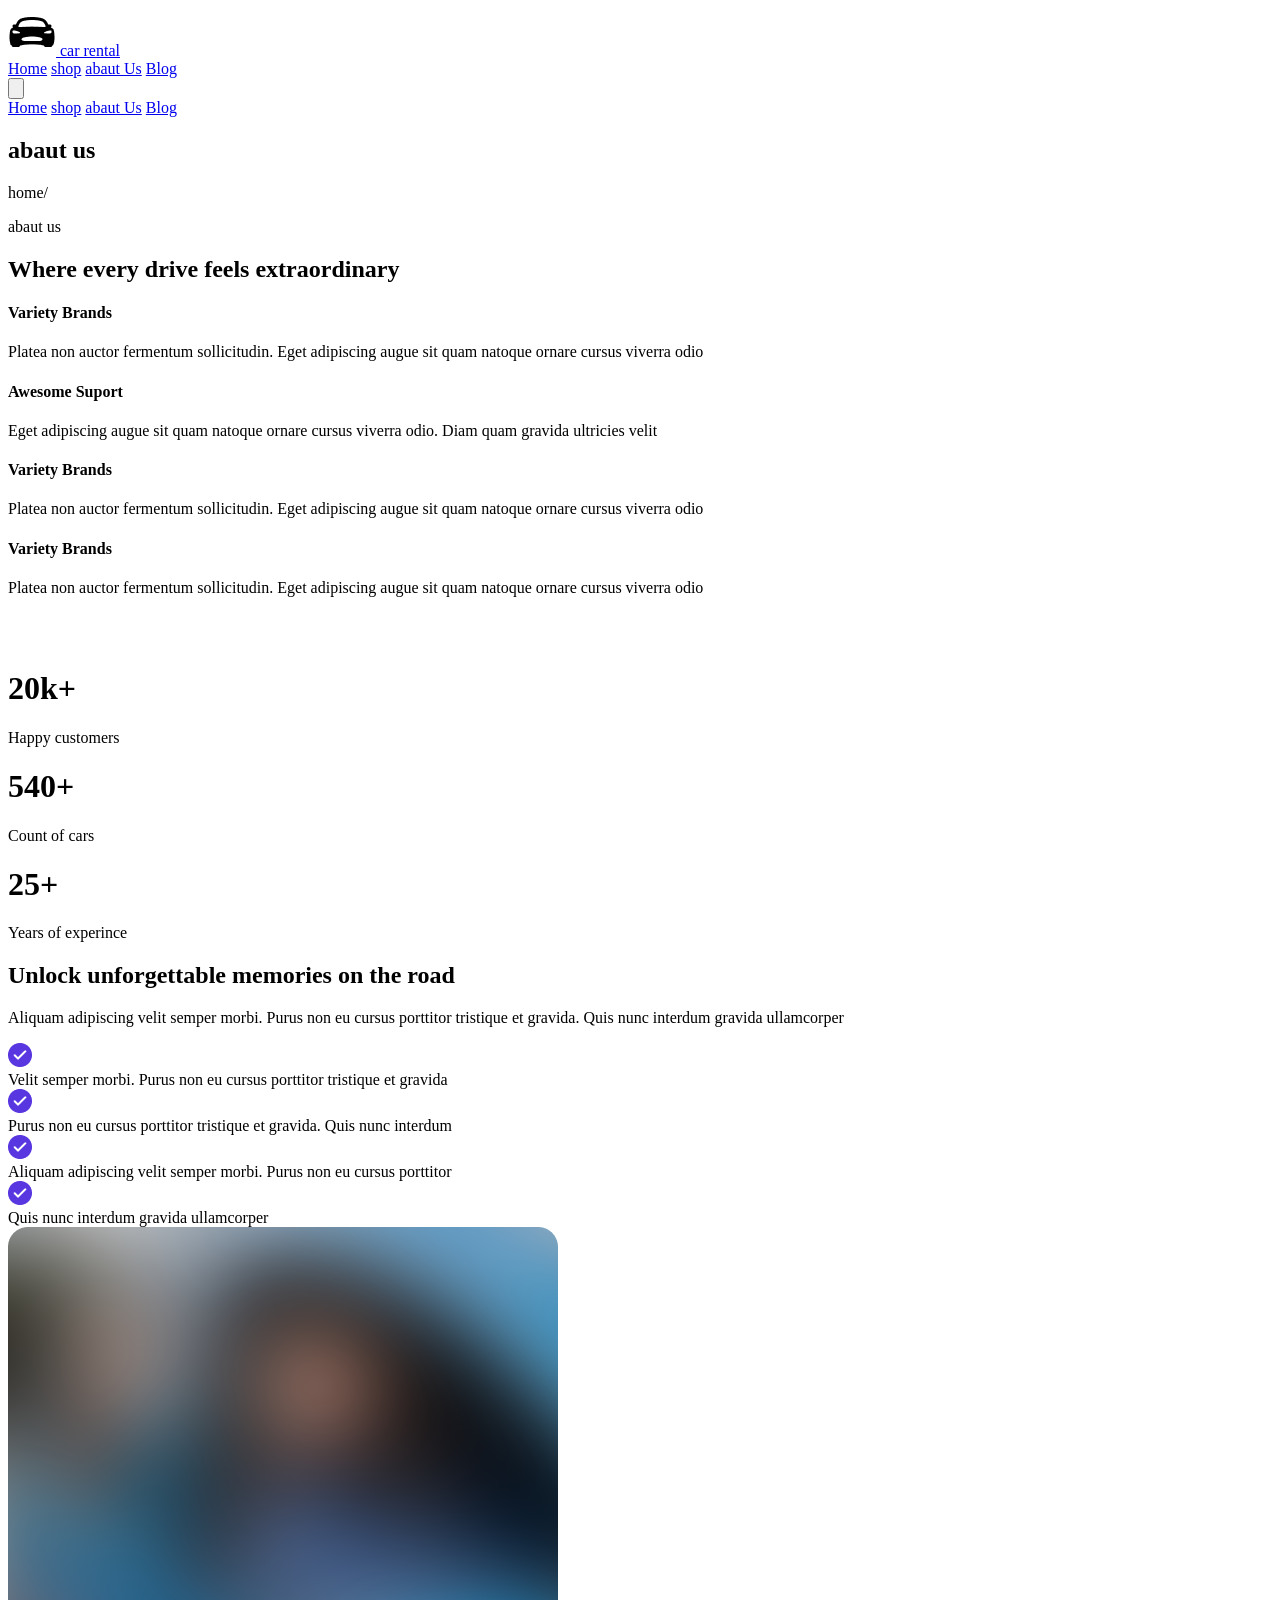
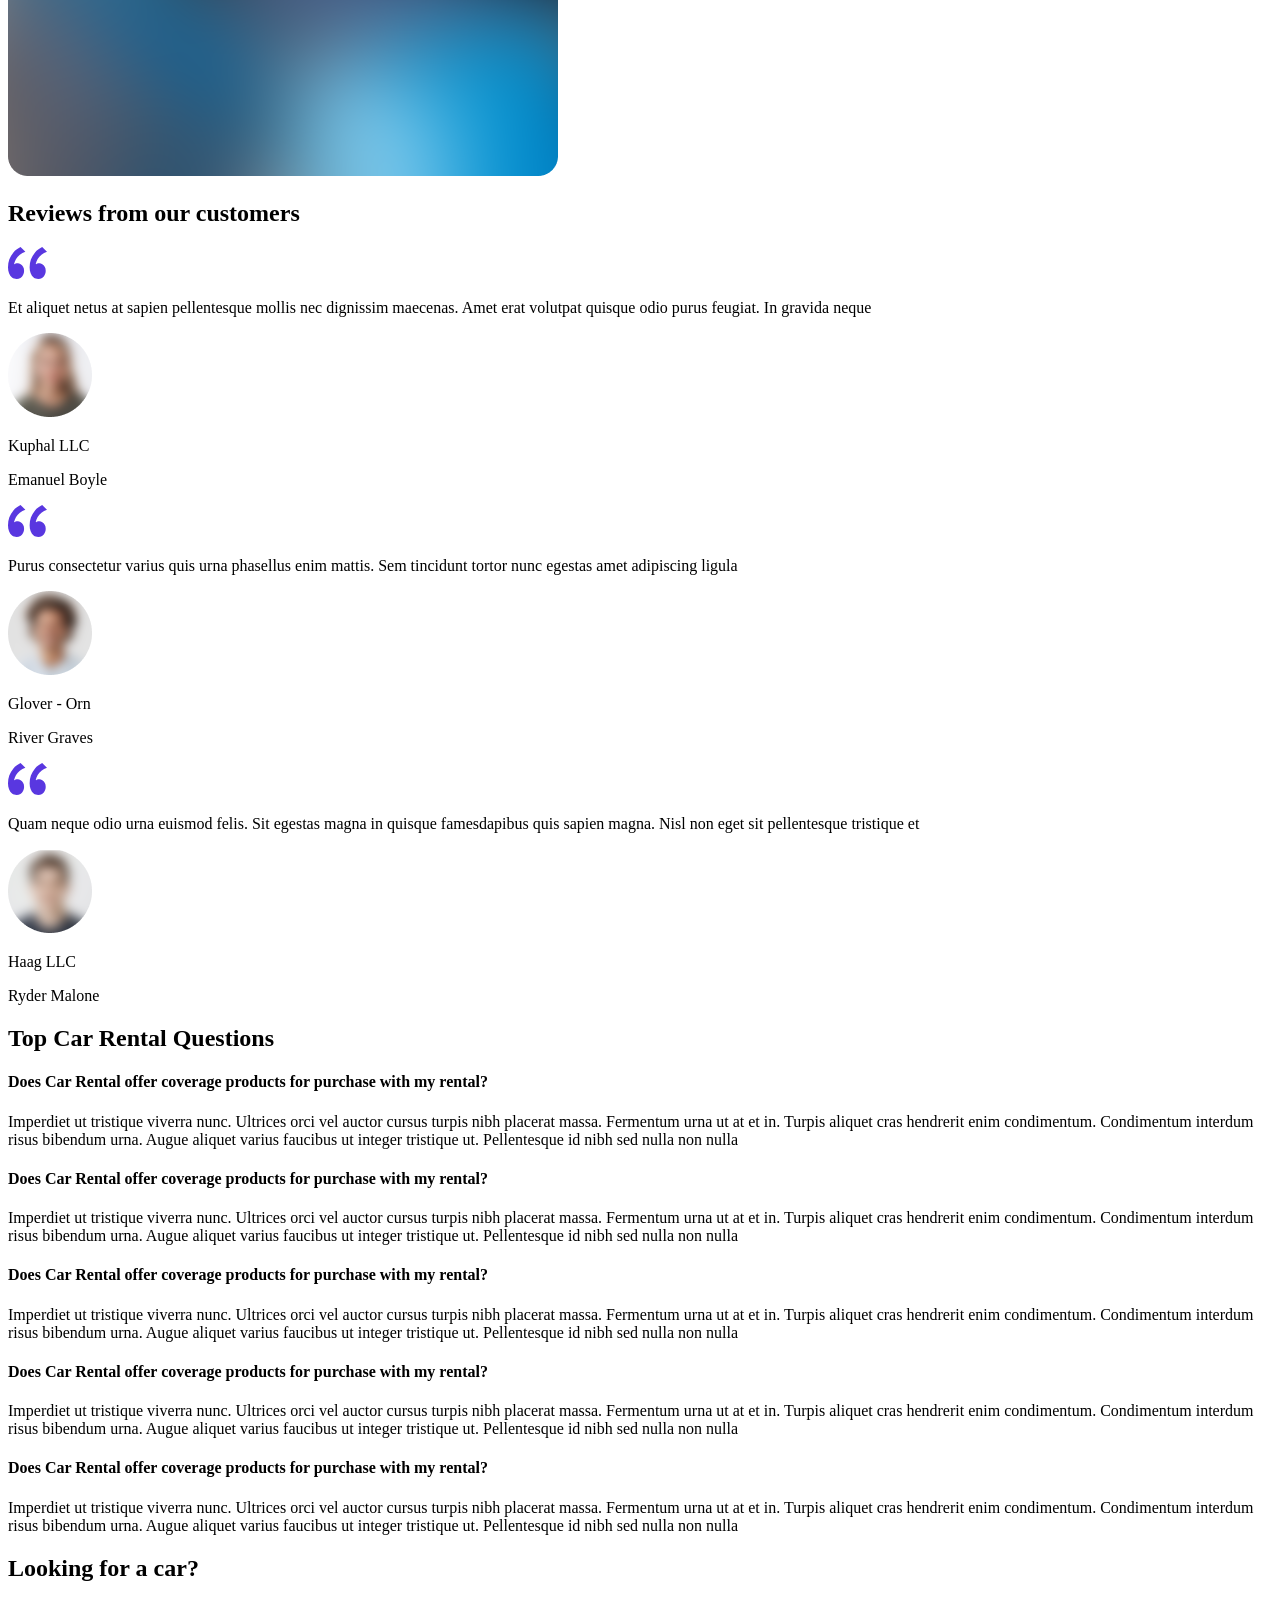
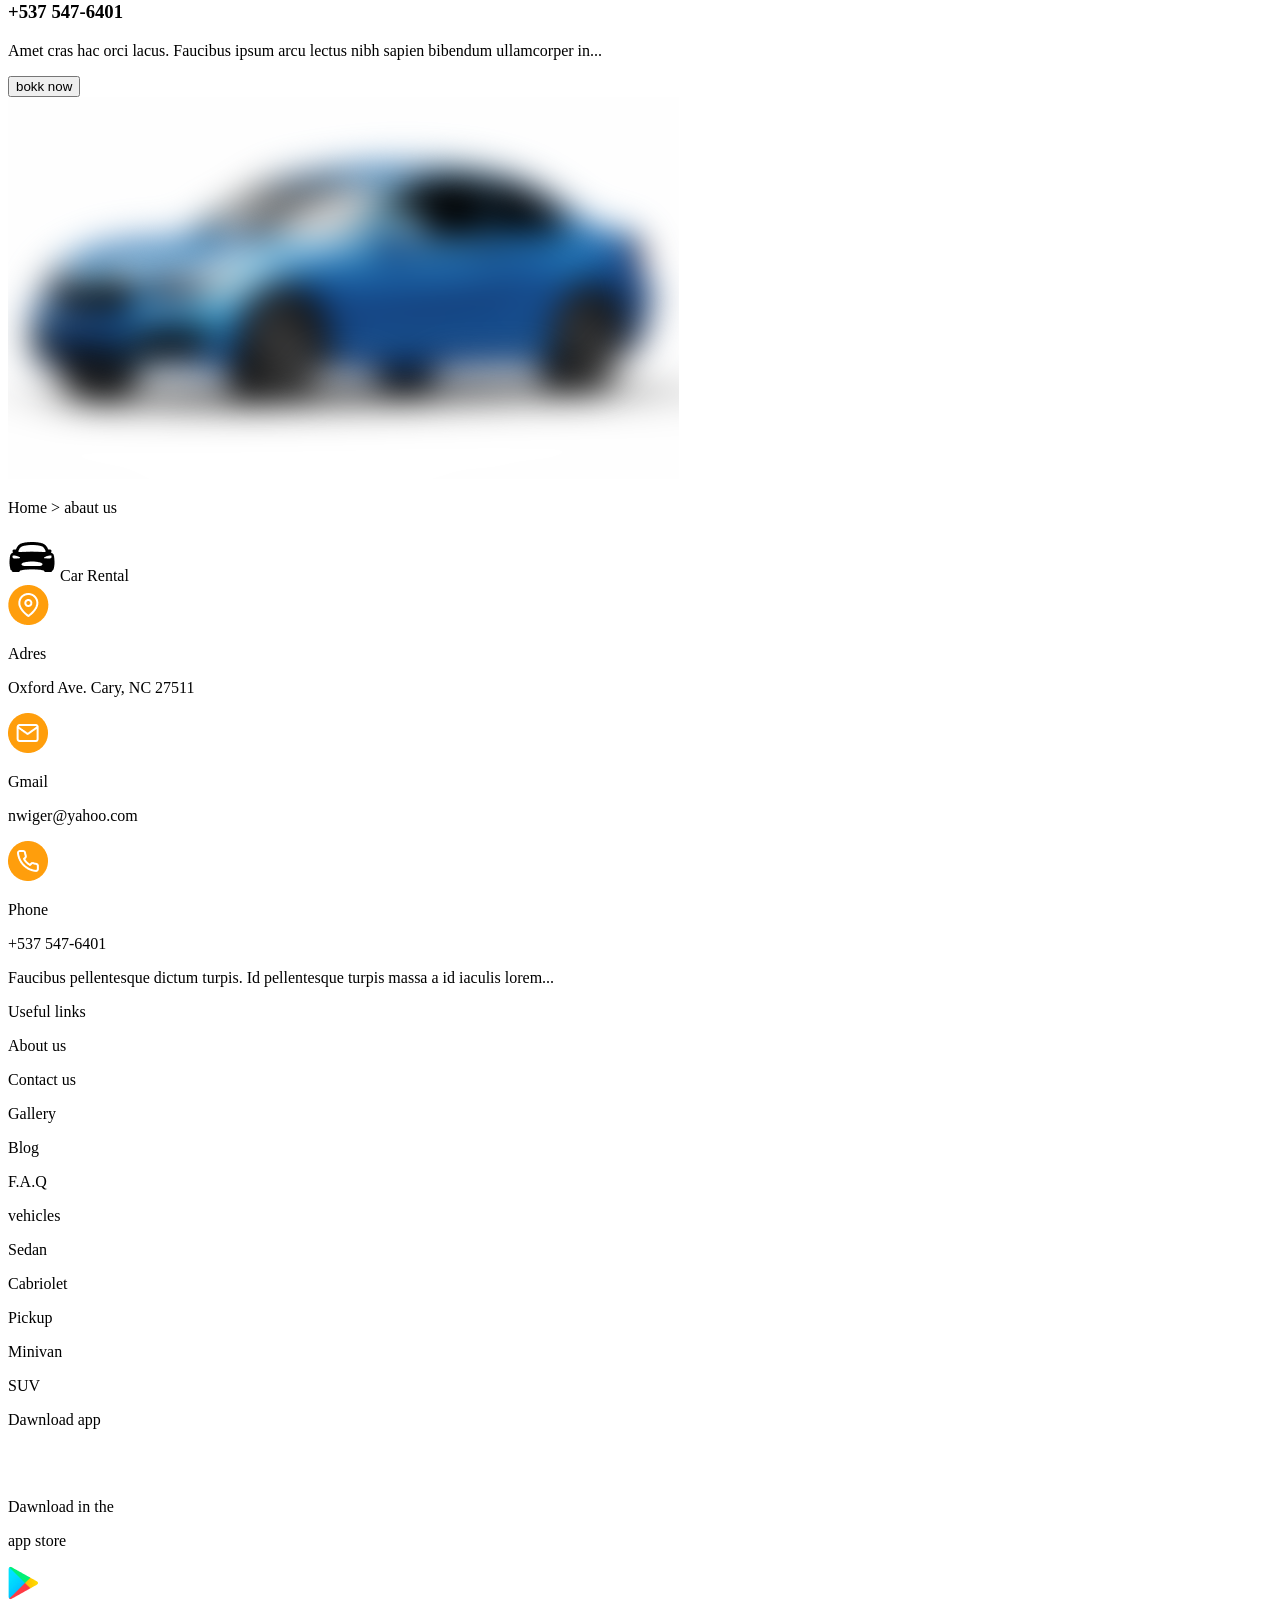
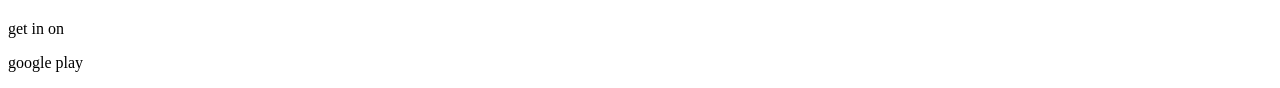
==== pages/about_us.html @ b74bc89e "Add files via upload" ====
<!DOCTYPE html>
<html lang="en">

<head>
    <meta charset="UTF-8">
    <meta name="viewport" content="width=device-width, initial-scale=1.0">
    <link rel="stylesheet" href="../style/pages/abaut.css">
    <title>Document</title>
</head>

<body data-page-id="3">


    <header>
        <div class="box">
            <div class="logo">
                <a href="/index.html">
                    <img src="../images/logo.png" alt="">
                    car rental
                </a>
            </div>
            <div class="nav">
                <a href="/index.html" class="active-page">Home</a>
                <a href="/pages/shop.html">shop</a>
                <a href="/pages/about_us.html">abaut Us</a>
                <a href="/pages/blog.html">Blog</a>
            </div>
            <div id="humburger" data-open="false" data-direction="top-bottom">
                <button><img src="https://www.svgrepo.com/show/506800/burger-menu.svg" alt=""></button>
                <nav>
                    <a href="/index.html" class="active-page">Home</a>
                    <a href="/pages/shop.html">shop</a>
                    <a href="/pages/about_us.html">abaut Us</a>
                    <a href="/pages/blog.html">Blog</a>

                </nav>
            </div>
        </div>
    </header>


    <div class="hero">
        <div class="hero_text2">

            <h2>abaut us</h2>
        </div>
        <div class="hero_text3">
            <p class="p2">home/</p>
            <p class="p1">abaut us</p>
        </div>
    </div>

    <div class="hero2">
        <div class="hero2_text">

            <div class="hero2_text2">

                <h2>
                    Where every

                    drive feels

                    extraordinary
                </h2>
            </div>
            <div class="hero2_text3">
                <div class="hero2_text4 ">

                    <h4>Variety Brands</h4>
                    <p class="p2">
                        Platea non auctor fermentum sollicitudin. Eget

                        adipiscing augue sit quam natoque ornare cursus

                        viverra odio
                    </p>
                </div>
                <div class="hero2_text5">
                    <h4>Awesome Suport</h4>
                    <p class="p2">
                        Eget adipiscing augue sit quam natoque ornare

                        cursus viverra odio. Diam quam gravida ultricies

                        velit
                    </p>
                </div>
                <div class="hero2_text6">
                    <h4>Variety Brands</h4>
                    <p class="p2">
                        Platea non auctor fermentum sollicitudin. Eget

                        adipiscing augue sit quam natoque ornare cursus

                        viverra odio
                    </p>
                </div>
                <div class="hero2_text7">
                    <h4>Variety Brands</h4>
                    <p class="p2">
                        Platea non auctor fermentum sollicitudin. Eget

                        adipiscing augue sit quam natoque ornare cursus

                        viverra odio
                    </p>
                </div>
            </div>
        </div>
    </div>

    <div class="baner2">
        <div class="baner2-img">
            <img src="../images/play2.png" alt="">
        </div>
    </div>

    <div class="counter2">
        <div class="counter2-text">
            <div class="counter2_text2">
                <h1>
                    20k+
                </h1>
                <p class="p1">Happy customers</p>
            </div>
            <div class="counter2_text2">
                <h1>
                    540+
                </h1>
                <p class="p1">Count of cars</p>
            </div>
            <div class="counter2_text2">
                <h1>
                    25+
                </h1>
                <p class="p1">Years of experince</p>
            </div>
        </div>
    </div>

    <div class="info-block">
        <div class="info-block-text">
            <div class="info-block-text2">
                <h2>Unlock unforgettable

                    memories on the road
                </h2>
            </div>
            <div class="info-block-text3">
                <p class="p2">Aliquam adipiscing velit semper morbi. Purus non eu cursus porttitor tristique et

                    gravida. Quis nunc interdum gravida ullamcorper
                </p>
            </div>
            <div class="info-block-text4">
                <div class="info-block-text5">
                    <div class="info-block-text5-img">
                        <img src="../images/bullet.png" alt="">
                    </div>
                    <div class="info-block-text5-text">
                        Velit semper morbi. Purus non eu cursus

                        porttitor tristique et gravida
                    </div>
                </div>
                <div class="info-block-text5">
                    <div class="info-block-text5-img">
                        <img src="../images/bullet.png" alt="">
                    </div>
                    <div class="info-block-text5-text">
                        Purus non eu cursus porttitor tristique

                        et gravida. Quis nunc interdum
                    </div>
                </div>
                <div class="info-block-text5">
                    <div class="info-block-text5-img">
                        <img src="../images/bullet.png" alt="">
                    </div>
                    <div class="info-block-text5-text">
                        Aliquam adipiscing velit semper morbi. Purus

                        non eu cursus porttitor
                    </div>
                </div>
                <div class="info-block-text5">
                    <div class="info-block-text5-img">
                        <img src="../images/bullet.png" alt="">
                    </div>
                    <div class="info-block-text5-text">
                        Quis nunc interdum gravida ullamcorper
                    </div>
                </div>
            </div>
        </div>
        <div class="info-blok-img">
            <img src="../images/hero bgr7.png" alt="">
        </div>
    </div>

    <div class="reviews">
        <h2>Reviews from our customers</h2>
        <div class="reviews2">

            <div class="review">
                <div class="review-img">
                    <img src="../images/cuot.svg" alt="">
                </div>
                <div class="review-text">
                    <p class="p1">
                        Et aliquet netus at sapien

                        pellentesque mollis nec dignissim

                        maecenas. Amet erat volutpat

                        quisque odio purus feugiat.

                        In gravida neque
                    </p>
                </div>
                <div class="review-img2">
                    <img src="../images/login.png" alt="">
                </div>
                <div class="review-text2">
                    <p class="p2">Kuphal LLC</p>
                    <p class="p1">Emanuel Boyle</p>
                </div>
            </div>
            <div class="review">
                <div class="review-img">
                    <img src="../images/cuot.svg" alt="">
                </div>
                <div class="review-text">
                    <p class="p1">
                        Purus consectetur varius quis

                        urna phasellus enim mattis. Sem

                        tincidunt tortor nunc egestas

                        amet adipiscing ligula
                    </p>
                </div>
                <div class="review-img2">
                    <img src="../images/login2.png" alt="">
                </div>
                <div class="review-text2">
                    <p class="p2">Glover - Orn</p>
                    <p class="p1">River Graves</p>
                </div>
            </div>
            <div class="review">
                <div class="review-img">
                    <img src="../images/cuot.svg" alt="">
                </div>
                <div class="review-text">
                    <p class="p1">
                        Quam neque odio urna euismod

                        felis. Sit egestas magna in quisque

                        famesdapibus quis sapien magna.

                        Nisl non eget sit pellentesque

                        tristique et
                    </p>
                </div>
                <div class="review-img2">
                    <img src="../images/login3.png" alt="">
                </div>
                <div class="review-text2">
                    <p class="p2">Haag LLC</p>
                    <p class="p1">Ryder Malone</p>
                </div>
            </div>
        </div>

    </div>
    <div class="box_faq">

        <h2>Top Car Rental Questions</h2>
    </div>
    <div class="faqs">
        <div class="faq" data-open="open">
            <div class="title">


                <h4>Does Car Rental offer coverage products for purchase with my rental?</h4>
            </div>
            <div class="content">

                <p class="p1">
                    Imperdiet ut tristique viverra nunc. Ultrices orci vel auctor cursus turpis nibh placerat massa.
                    Fermentum urna ut at et in.
                    Turpis aliquet cras hendrerit enim condimentum. Condimentum interdum risus bibendum urna. Augue
                    aliquet
                    varius
                    faucibus ut integer tristique ut. Pellentesque id nibh sed nulla non nulla
                </p>
            </div>
        </div>
        <div class="faq" data-open="close">
            <!-- <img src="/images/arrow top.png" alt=""> -->
            <div class="title">


                <h4>Does Car Rental offer coverage products for purchase with my rental?</h4>
            </div>
            <div class="content">

                <p class="p1">
                    Imperdiet ut tristique viverra nunc. Ultrices orci vel auctor cursus turpis nibh placerat massa.
                    Fermentum urna ut at et in.
                    Turpis aliquet cras hendrerit enim condimentum. Condimentum interdum risus bibendum urna. Augue
                    aliquet
                    varius
                    faucibus ut integer tristique ut. Pellentesque id nibh sed nulla non nulla
                </p>
            </div>
        </div>
        <div class="faq" data-open="close">
            <!-- <img src="/images/arrow top.png" alt=""> -->
            <div class="title">


                <h4>Does Car Rental offer coverage products for purchase with my rental?</h4>
            </div>
            <div class="content">

                <p class="p1">
                    Imperdiet ut tristique viverra nunc. Ultrices orci vel auctor cursus turpis nibh placerat massa.
                    Fermentum urna ut at et in.
                    Turpis aliquet cras hendrerit enim condimentum. Condimentum interdum risus bibendum urna. Augue
                    aliquet
                    varius
                    faucibus ut integer tristique ut. Pellentesque id nibh sed nulla non nulla
                </p>
            </div>
        </div>
        <div class="faq" data-open="close">
            <!-- <img src="/images/arrow top.png" alt=""> -->
            <div class="title">


                <h4>Does Car Rental offer coverage products for purchase with my rental?</h4>
            </div>
            <div class="content">

                <p class="p1">
                    Imperdiet ut tristique viverra nunc. Ultrices orci vel auctor cursus turpis nibh placerat massa.
                    Fermentum urna ut at et in.
                    Turpis aliquet cras hendrerit enim condimentum. Condimentum interdum risus bibendum urna. Augue
                    aliquet
                    varius
                    faucibus ut integer tristique ut. Pellentesque id nibh sed nulla non nulla
                </p>
            </div>
        </div>
        <div class="faq" data-open="close">
            <!-- <img src="/images/arrow top.png" alt=""> -->
            <div class="title">


                <h4>Does Car Rental offer coverage products for purchase with my rental?</h4>
            </div>
            <div class="content">

                <p class="p1">
                    Imperdiet ut tristique viverra nunc. Ultrices orci vel auctor cursus turpis nibh placerat massa.
                    Fermentum urna ut at et in.

                    Turpis aliquet cras hendrerit enim condimentum. Condimentum interdum risus bibendum urna. Augue
                    aliquet
                    varius

                    faucibus ut integer tristique ut. Pellentesque id nibh sed nulla non nulla
                </p>
            </div>
        </div>
    </div>

    <div class="baner3">
        <div class="baner3_text">
            <h2>Looking for a car?</h2>
            <h3>+537 547-6401</h3>
            <p class="p2">
                Amet cras hac orci lacus. Faucibus ipsum arcu lectus nibh sapien

                bibendum ullamcorper in...
            </p>
            <button class="btn btn-small btn-orange">bokk now</button>
        </div>
        <div class="baner3_img">
            <img src="../images/hero bgr9.png" alt="">
        </div>
    </div>

    <footer>
        <p class="p1">Home > abaut us</p>

        <div class="detalis">
            <div class="logo">
                <img src="../images/logo.png" alt="">
                <span>Car Rental</span>
            </div>
            <div class="adres">
                <img src="../images/adres.png" alt="">
                <p class="p2">
                    Adres
                </p>
                <p class="p1">
                    Oxford Ave. Cary, NC 27511
                </p>
            </div>
            <div class="gmail">
                <img src="../images/gmail.png" alt="">
                <p class="p2">
                    Gmail
                </p>
                <p class="p1">
                    nwiger@yahoo.com
                </p>
            </div>
            <div class="phone">
                <img src="../images/phone.png" alt="">
                <p class="p1">
                    Phone
                </p>
                <p class="p2">
                    +537 547-6401
                </p>
            </div>
        </div>
        <div class="footer_text">
            <div class="faucibus">

                <p class="p1">
                    Faucibus pellentesque dictum turpis. Id pellentesque turpis massa a id iaculis lorem...
                </p>
            </div>
            <div class="Useful_links">
                <div class="Useful_links_text">
                    <div class="Useful_links_text2">

                        <p class="p1">Useful links</p>
                    </div>
                    <div class="Useful_links_text3">

                        <p class="p2">
                            About us
                        </p>
                        <p class="p2">
                            Contact us
                        </p>
                        <p class="p2">
                            Gallery
                        </p>
                        <p class="p2">
                            Blog
                        </p>
                        <p class="p2">
                            F.A.Q
                        </p>
                    </div>
                </div>
            </div>
            <div class="vehicles">
                <div class="vehicles_text">
                    <div class="vehicles_text2">
                        <p class="p1">
                            vehicles
                        </p>
                    </div>
                    <div class="vehicles_text3">
                        <p class="p2">
                            Sedan
                        </p>
                        <p class="p2">
                            Cabriolet
                        </p>
                        <p class="p2">
                            Pickup
                        </p>
                        <p class="p2">
                            Minivan
                        </p>
                        <p class="p2">
                            SUV
                        </p>
                    </div>
                </div>
            </div>
            <div class="dawnload_app">

                <p class="p1">
                    Dawnload app
                </p>
                <div class="app_store">
                    <div class="app_store_img">
                        <img src="../images/app store.png" alt="">
                    </div>
                    <div class="app_store_text">
                        <p class="p2">
                            Dawnload in the
                        </p>
                        <p class="p1">
                            app store
                        </p>
                    </div>
                </div>
                <div class="google_play">
                    <div class="google_play_img">
                        <img src="../images/google play.png" alt="">
                    </div>
                    <div class="google_play_text">
                        <p class="p2">
                            get in on
                        </p>
                        <p class="p1">
                            google play
                        </p>
                    </div>
                </div>
            </div>
        </div>

    </footer>

    <script src="/main.js"></script>
</body>

</html>
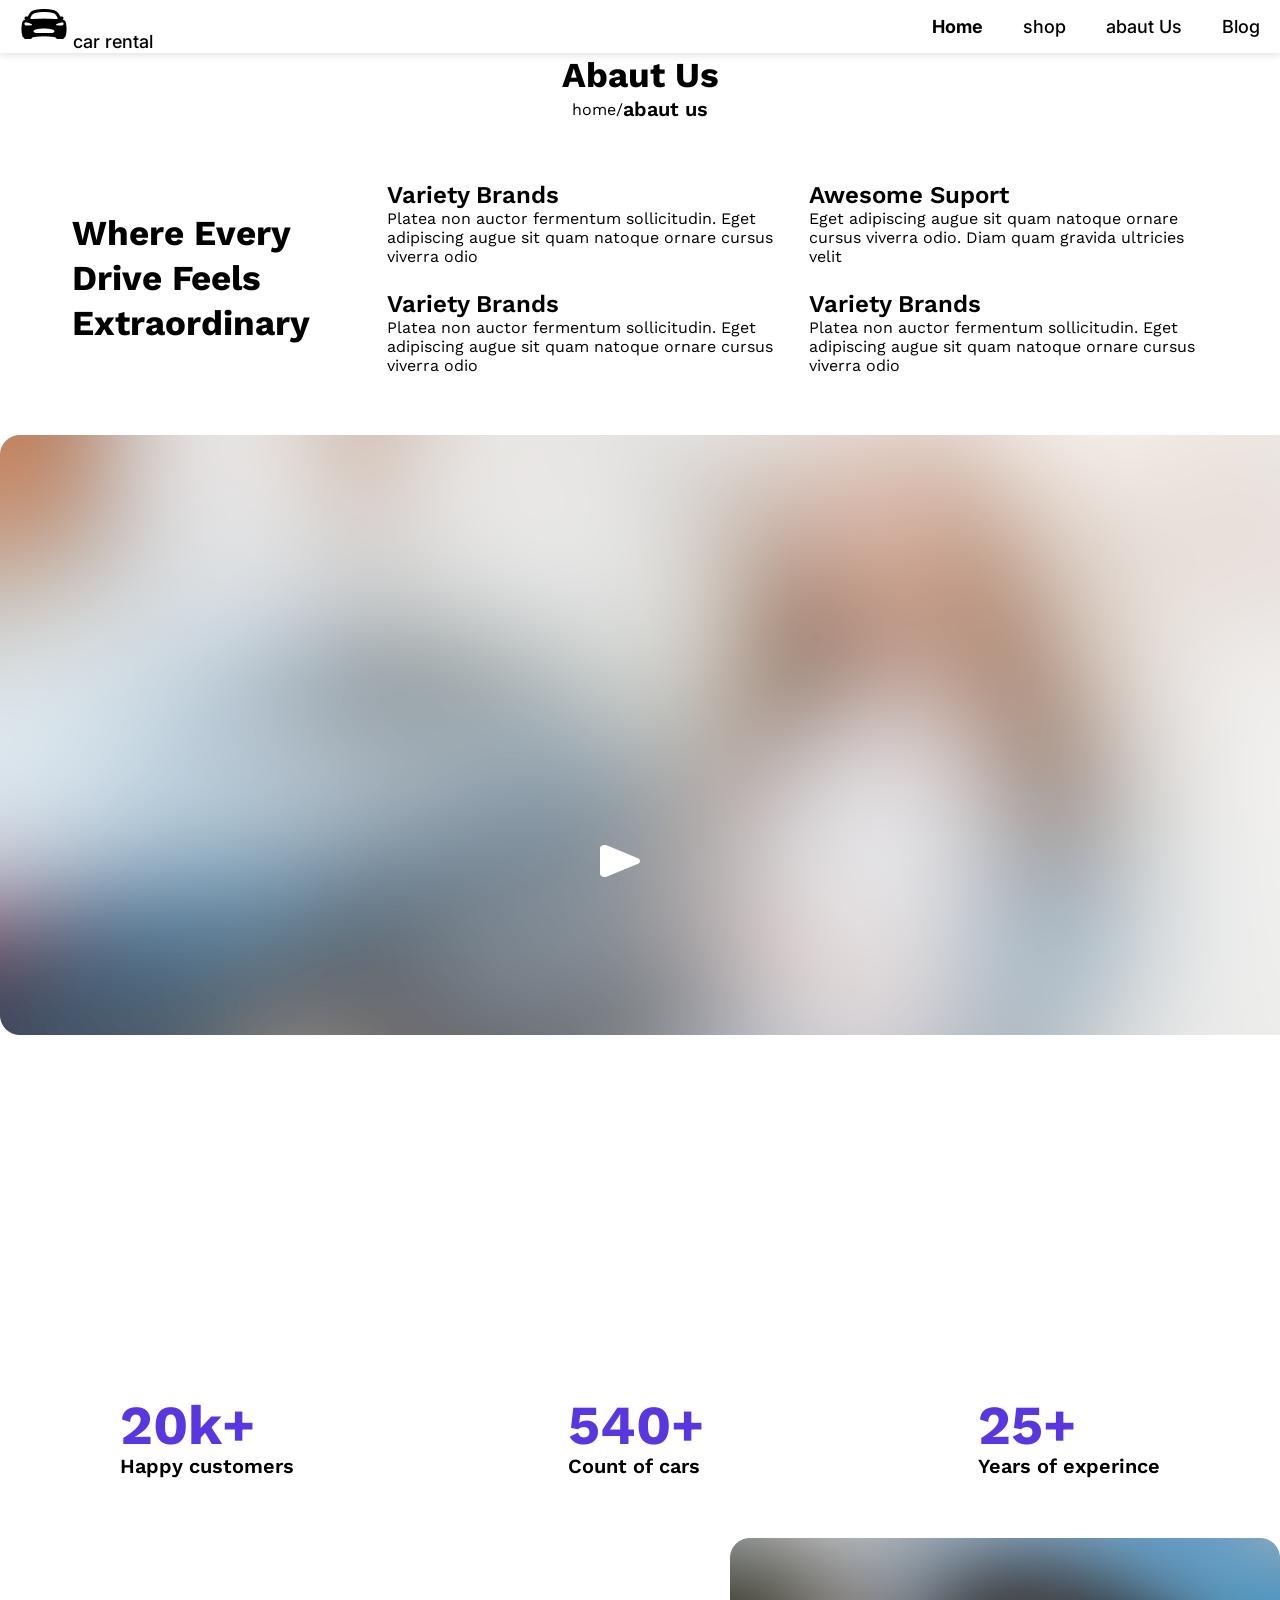
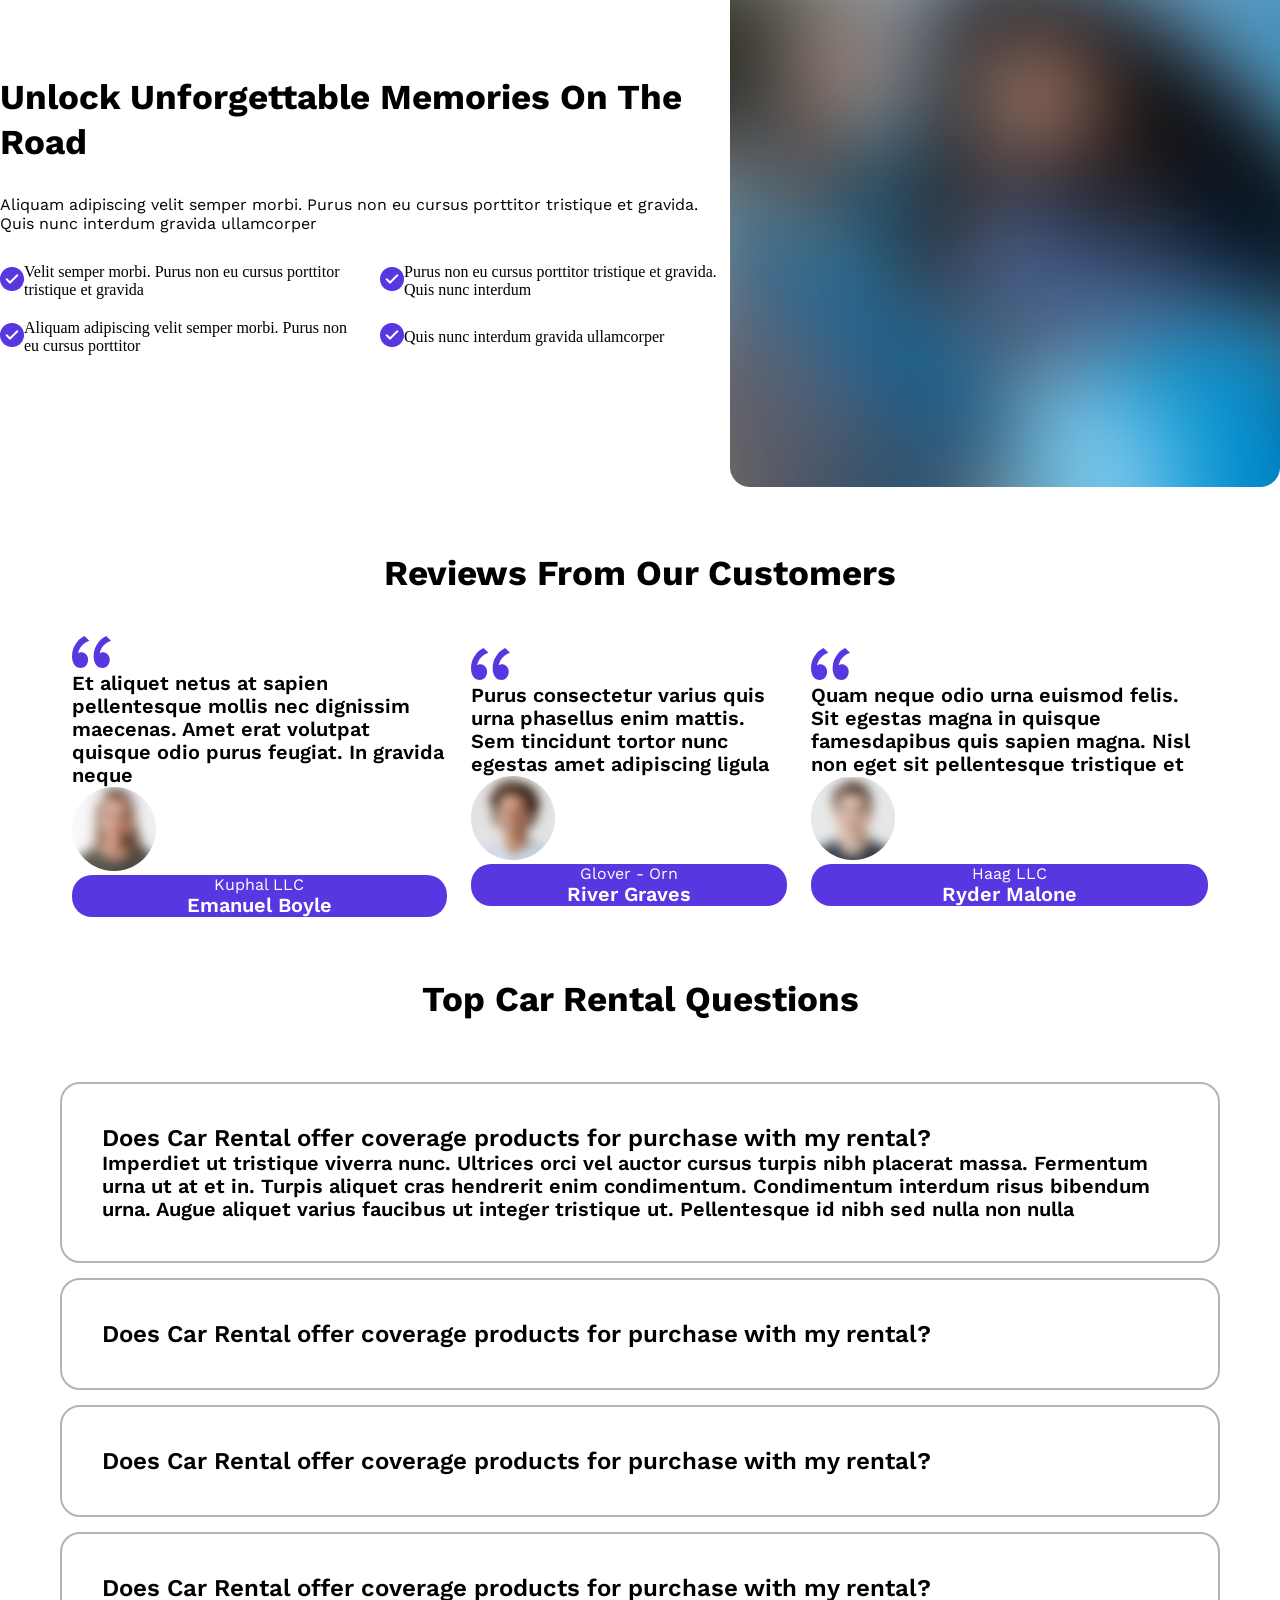
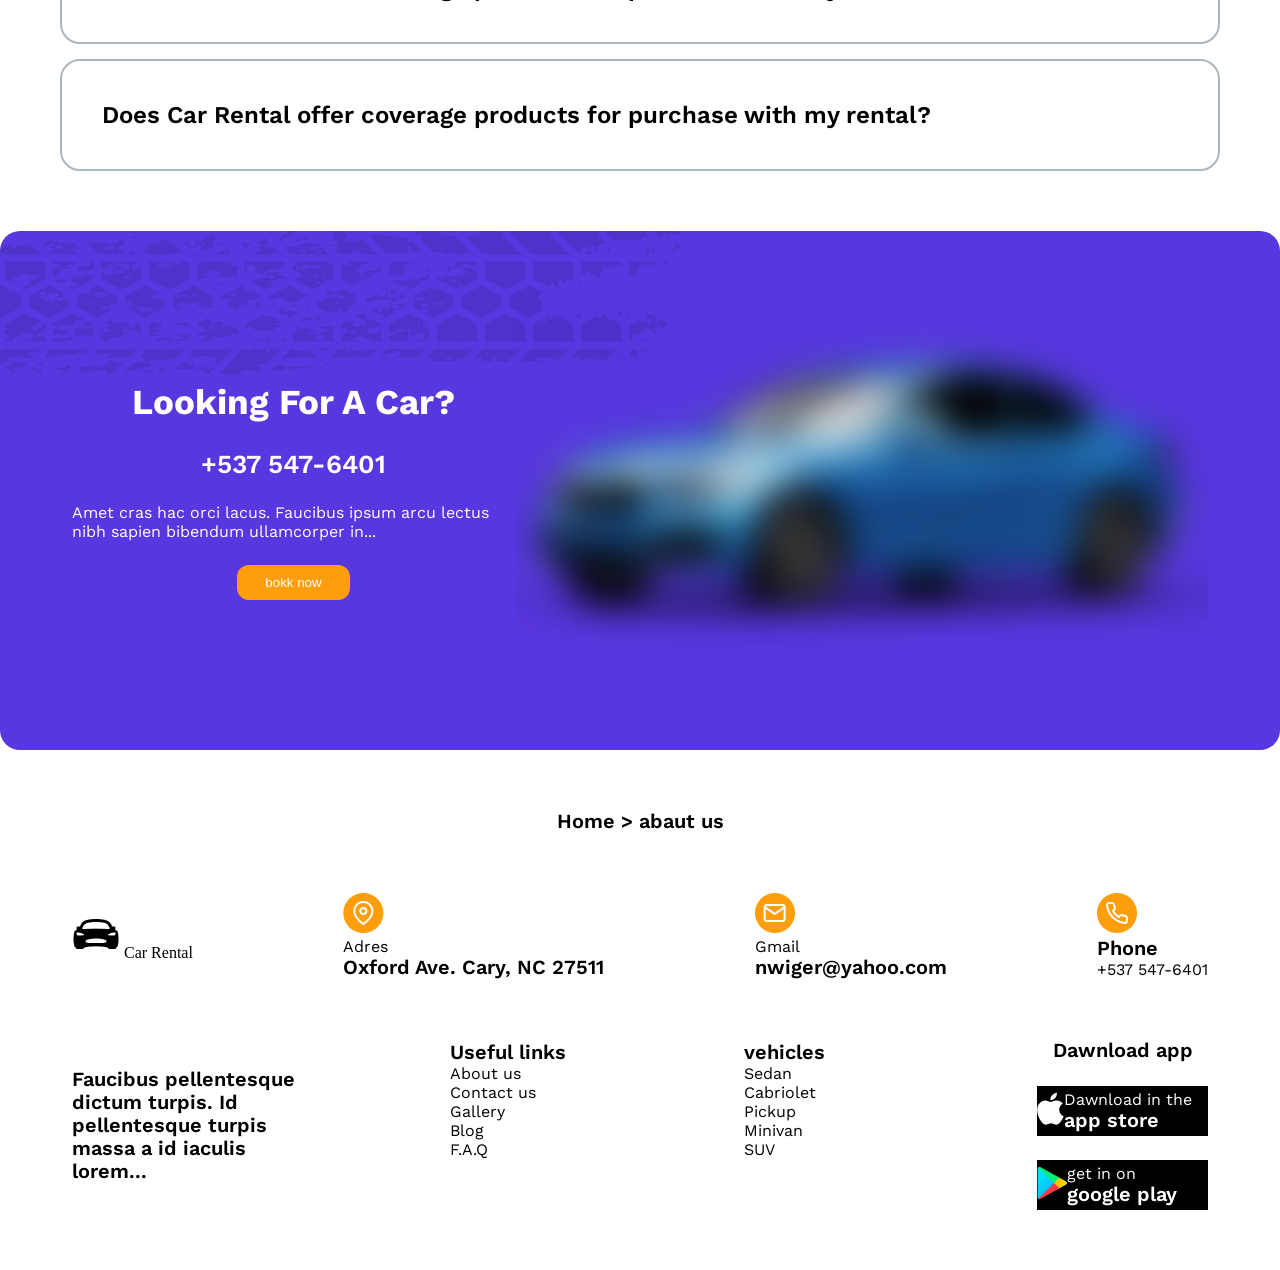
==== commit 9af50c24: "#Update homepage and about page" ====
--- a/pages/about_us.html
+++ b/pages/about_us.html
@@ -5,7 +5,7 @@
     <meta charset="UTF-8">
     <meta name="viewport" content="width=device-width, initial-scale=1.0">
     <link rel="stylesheet" href="../style/pages/abaut.css">
-    <title>Document</title>
+    <title>About Us</title>
 </head>
 
 <body data-page-id="3">
--- a/style/pages/abaut.css
+++ b/style/pages/abaut.css
@@ -0,0 +1,190 @@
+@import url(../main.css);
+
+.hero {
+    max-width: 1300px;
+    margin: 0 auto;
+    display: flex;
+    align-items: center;
+    justify-content: center;
+    flex-direction: column;
+}
+
+.hero_text {
+    display: flex;
+    align-items: center;
+    flex-direction: column;
+}
+
+.hero2_text {
+    max-width: 1300px;
+    margin: 0 auto;
+    padding: 60px 72px;
+    display: flex;
+    align-items: center;
+    justify-content: space-between;
+}
+
+.hero_text3 {
+    display: flex;
+    align-items: center;
+}
+
+.hero2_text3 {
+    display: grid;
+    grid-template-columns: repeat(2, 1fr);
+    grid-template-rows: repeat(2, 1fr);
+    gap: 24px;
+}
+
+.baner2 {
+    max-width: 1300px;
+    height: 100vh;
+    margin: 0 auto;
+    display: flex;
+    align-items: center;
+    justify-content: center;
+    background-image: url(/images/hero\ bgr5.png);
+    background-repeat: no-repeat;
+}
+
+.baner2-img {
+    width: 80px;
+    height: 80px;
+}
+
+.counter2 {
+    max-width: 1300px;
+    margin: 0 auto;
+    padding: 60px 120px;
+}
+
+.counter2-text {
+    display: flex;
+    align-items: center;
+    justify-content: space-between;
+}
+
+.counter2-text h1 {
+    color: var(--purpule);
+}
+
+.info-block {
+    max-width: 1300px;
+    display: flex;
+    align-items: center;
+    justify-content: center;
+}
+
+.info-block-text {
+    display: flex;
+    align-items: center;
+    flex-direction: column;
+    gap: 30px;
+}
+
+.info-block-text4 {
+    display: grid;
+    grid-template-columns: repeat(2, 1fr);
+    grid-template-rows: repeat(2, 1fr);
+    grid-column-gap: 30px;
+    grid-row-gap: 20px;
+}
+
+.info-block-text5 {
+    display: flex;
+    align-items: center;
+}
+
+
+
+.reviews {
+    max-width: 1300px;
+    margin: 0 auto;
+    padding: 60px 72px;
+    display: flex;
+    align-items: center;
+    flex-direction: column;
+    padding: 60px 72px;
+    gap: 40px;
+}
+
+.reviews2 {
+    width: 100%;
+    margin: 0 auto;
+    display: flex;
+    align-items: center;
+    justify-content: center;
+    gap: 24px;
+}
+
+.review-text2 {
+    border-radius: 20px;
+    text-align: center;
+    background-color: var(--purpule);
+    color: var(--white);
+}
+
+.box_faq{
+    text-align: center;
+}
+
+.faqs {
+    max-width: 1300px;
+    margin: 0 auto;
+    padding: 60px;
+    display: flex;
+    flex-direction: column;
+    gap: 15px;
+}
+
+.faq {
+    display: flex;
+    flex-direction: column;
+    align-items: flex-start;
+    justify-content: space-between;
+    padding: 40px;
+    border: 2px solid #ADB5BD;
+    border-radius: 20px;
+
+}
+.faq .content{
+    transition: .3s ease;
+    overflow: hidden;
+}
+.faq[data-open="open"] .content {
+    max-height: 500px;
+}
+
+.faq[data-open="close"] .content {
+    max-height: 0px;
+}
+
+.baner3 {
+    max-width: 1300px;
+    margin: 0 auto;
+    padding: 60px 72px;
+    display: flex;
+    align-items: center;
+    background-image: url(/images/hero\ bgr8.png);
+    background-repeat: no-repeat;
+    background-color: var(--purpule);
+    border-radius: 20px;
+
+}
+
+.baner3_text {
+    display: flex;
+    align-items: center;
+    flex-direction: column;
+    gap: 24px;
+    color: var(--white);
+
+}
+
+.baner3_img {
+    width: 100%;
+}
+
+.baner3_img img {
+    width: 100%;
+}
